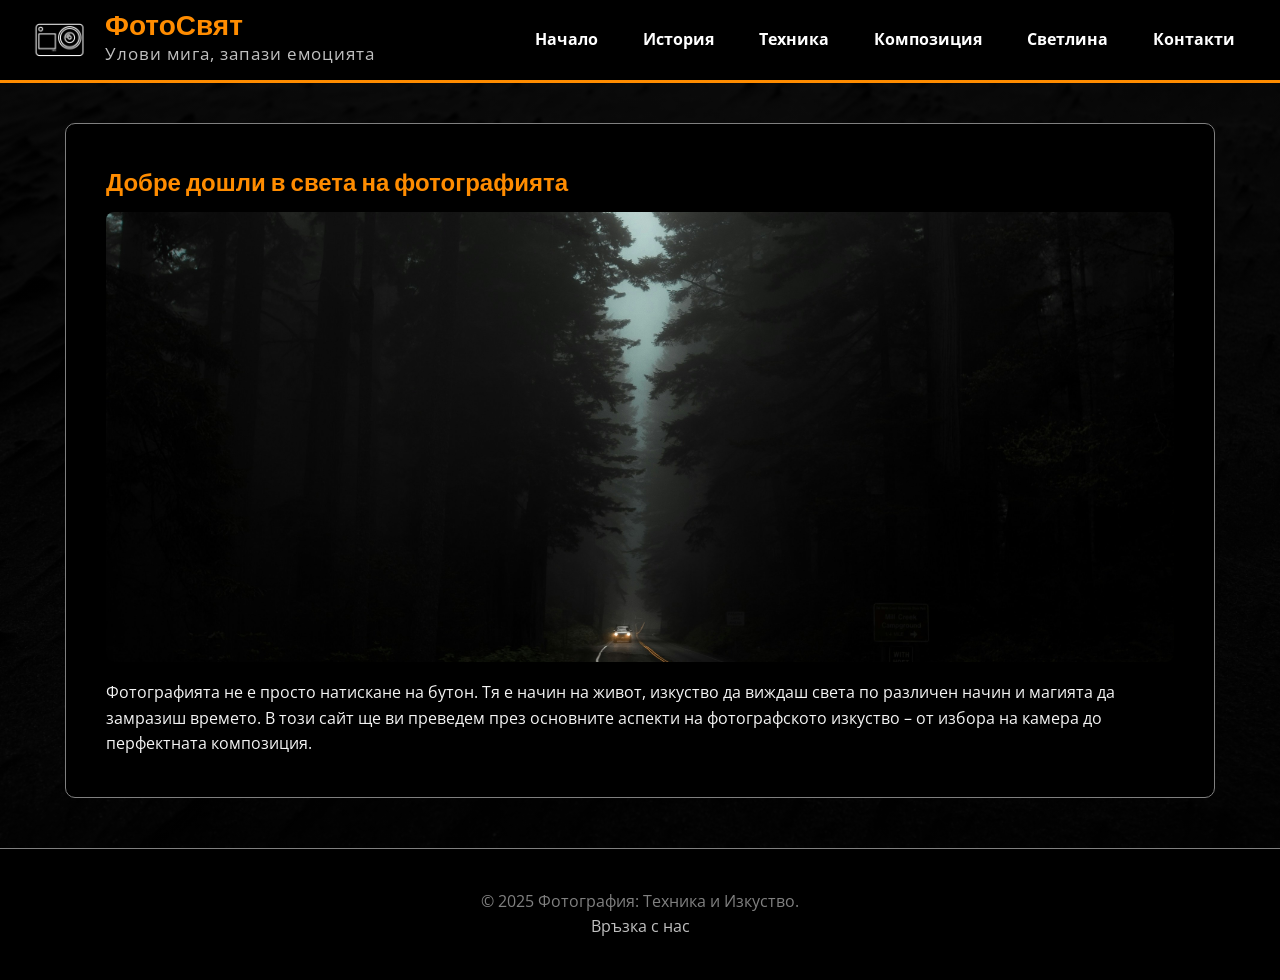
==== site/index.html @ 0439335c "Add files via upload" ====
<!DOCTYPE html> <!--HTML version-->
<html lang="bg"> <!--Sets the language of the page to Bulgarian-->
<head>
    <meta charset="UTF-8"> <!--UTF-8 е речник за кирилица-->
    <meta name="viewport" content="width=device-width, initial-scale=1.0"> <!--Настройка за мобилни устройства-->
    
    <title>ФотоСвят - Начало</title>
    
    <link rel="stylesheet" href="style.css">
    
    <script src="https://code.jquery.com/jquery-3.6.0.min.js"></script>
    <link href="https://fonts.googleapis.com/css2?family=Open+Sans:wght@300;400;600&family=Poppins:wght@400;600;700&display=swap" rel="stylesheet">
    <link rel="icon" type="image/png" href="images/logo.png">
</head>
<body>

    <header>
        <div class="header-content">
            
            <a href="index.html" class="logo-link">
                <img src="images/logo.png" alt="Logo" class="logo">
                <div class="brand-info">
                    <h1>ФотоСвят</h1>
                    <p class="slogan">Улови мига, запази емоцията</p>
                </div>
            </a>
            
            <nav>
                <ul class="main-menu">
                    <li><a href="index.html" class="active">Начало</a></li>
                    <li><a href="history.html">История</a></li>
                    <li><a href="tehnika.html">Техника</a></li>
                    <li><a href="composition.html">Композиция</a></li>
                    <li><a href="lighting.html">Светлина</a></li>
                    <li><a href="contacts.html">Контакти</a></li>
                </ul>
                <div class="menu-toggle">☰</div>
            </nav>
        </div>
    </header>

    <main>
        <section class="intro">
            <h2>Добре дошли в света на фотографията</h2>
            
            <img src="images/hero-image.jpg" alt="Landscape" class="hero-img">
            
            <p>
                Фотографията не е просто натискане на бутон. Тя е начин на живот, изкуство да виждаш света по различен начин и магията да замразиш времето. 
                В този сайт ще ви преведем през основните аспекти на фотографското изкуство – от избора на камера до перфектната композиция.
            </p>
        </section>
    </main>

    <footer>
        <p>&copy; 2025 Фотография: Техника и Изкуство.</p>
        <a href="contacts.html">Връзка с нас</a>
    </footer>

    <script src="script.js"></script>
</body>
</html>
---- site/style.css ----
/* This element removes spacing from all elements so we start fresh */
* {
    margin: 0;
    padding: 0;
    box-sizing: border-box;
}

/* Settings for the entire page body */
body {
    font-family: 'Open Sans', sans-serif; /* Main font */
    background-color: black;              /* Dark background */
    color: whitesmoke;                    /* Light text color */
    line-height: 1.6;                     /* Spacing between lines */

    /* Background image with a dark overlay */
    /* 0.85 means 85% dark) */
    background-image: linear-gradient(rgba(0,0,0,0.85), rgba(0,0,0,0.85)), url('images/background-site.jpg');
    background-size: cover;       /* Stretches the image */
    background-attachment: fixed; /* Image stays still when scrolling */
    background-position: center;  /* Centers the image */
}

/* Removes underlines from all links */
a {
    text-decoration: none;
    color: inherit; /* Inherits the color of the text from the element it is located in (whitesmoke)*/
}

/* HEADINGS */
h1, h2 {
    font-family: 'Poppins', sans-serif; /* Special font for headings */
    color: darkorange;                  /* MAIN orange color */
}
h3 {
    font-family: 'Poppins', sans-serif; /* Special font for headings */
    color: white;
}

/* MAIN CONTENT BOX */
main {
    max-width: 1150px;         /* Site width */
    margin: 40px auto;         /* Center in the middle */
    padding: 40px;             /* Inner spacing */
    background-color: black;   /* Background for the container */
    border: 1px solid gray;    /* Thin gray border to separate it from background */
    border-radius: 10px;       /* Rounded corners */
    min-height: 60vh;
}

/* TOP MENU (HEADER) */
header {
    background-color: black;   /* Black background */
    position: sticky;          /* Sticks menu to the top */
    top: 0;
    z-index: 1000;             /* Stays on top of everything */
    border-bottom: 3px solid darkorange; /* Orange line at the bottom */
}

/* MAIN BOX: Logo (left) Menu (right) */
.header-content {
    max-width: 1400px;
    margin: 0 auto;
    padding: 10px 30px;
    display: flex;
    align-items: center;
    justify-content: space-between; /* Separates the logo and menu at both ends */
}

/* LEFT AREA: Image + Text block (side by side) */
.logo-link {
    display: flex;        
    align-items: center;  /* Centers them vertically */
    text-decoration: none;
    gap: 15px;            /* Distance between the image and the text */
}

.logo {
    height: 60px;
    filter: invert(1);   /* Color invert */
}

/* TEXT BLOCK */
.brand-info {
    display: flex;
    flex-direction: column; /*One below the other */
    justify-content: center;
}

/* Fotosvqt text */
.brand-info h1 {
    margin: 0;            /* Remove spacing */
    line-height: 1;       /* Compact line */
    font-size: 28px;      /* Heading size */
    color: darkorange;
}

.brand-info .slogan {
    margin: 0;
    font-size: 17px;      /* Slogan text */
    color: silver;
    letter-spacing: 1px;  /* Slightly space out the letters for style */
}

/* List of links in the menu */
.main-menu {
    display: flex;
    gap: 15px;      /* Space between buttons */
    list-style: none; /* Removes the dots from the list items */
    margin: 0;
}

/* The buttons in the menu */
.main-menu a {
    color: white;
    font-weight: bold;
    padding: 8px 15px;
    border-radius: 5px;
    transition: 0.3s; /* Smooth effect */
}

/* When you hover over a menu button */
.main-menu a:hover {
    background-color: darkorange;
}

/* Mobile menu button */
.menu-toggle {
    display: none;
    font-size: 28px;
    color: white;
    cursor: pointer;
}

/* IMAGES AND SECTIONS */

/* Home image */
.hero-img {
    width: 100%;
    height: 450px;
    object-fit: cover;
    border-radius: 8px;
    margin-bottom: 10px;
    margin-top: 10px;
}

/* Title over the home page */
.hero-text h1 {
    font-size: 48px;
    text-align: center;
    color: white;
    text-shadow: 2px 2px 5px black;
}

/* History Section */
.history-timeline {
    border-left: 3px solid darkorange; /* Orange line on the left */
    padding-left: 20px;
}

.history-event {
    background: dimgray; /* Dark gray background for events */
    padding: 20px;
    margin-bottom: 20px;
    border-radius: 8px;
}

/* Technique Section (Cards) */
.gear-grid {
    display: grid;
    grid-template-columns: repeat(auto-fit, minmax(250px, 1fr)); /* Automatic columns */
    gap: 20px;
}

.gear-card {
    background-color: dimgray; /* Dark gray background */
    padding: 20px;
    border-radius: 8px;
    border-left: 4px solid darkorange; /* Orange edge */
    transition: 0.3s;
}

.gear-card:hover {
    transform: translateY(-5px); /* Jumps up */
    background-color: gray;      /* Lighter gray on hover */
}

/* Divider line */
.divider {
    border: 0;      /* Deletes the default 3D shadow */
    height: 1px;    /* Sets the thickness of our new line */
    background: gray; /* Sets the color of the new line */
    margin: 40px 0px 40px 0px;
}

/* ACCORDION */
.accordion-item {
    margin-bottom: 15px;
    border: 1px solid gray;
    border-radius: 8px;      /* Rounds the corners of the main box */
    overflow: hidden; /* Keeps the inner content from spilling out of the rounded corners */
}

.accordion-header {
    background-color: dimgray;
    padding: 20px;
    cursor: pointer; 
    /*  Aligns the question text and the arrow/plus icon */
    display: flex;
    justify-content: space-between; /* Pushes text left, icon right */
    align-items: center;
}

.accordion-header:hover {
    background-color: gray; /* Lightens up when you hover */
}

/* When accordion is open */
.accordion-header.active {
    background-color: darkorange; /* Orange background */
    color: white;
}

/* Hidden content */
.accordion-content {
    padding: 20px;
    background-color: black;
    display: none; /* Keeps the drawer closed by default */
}

.accordion-content img {
    max-width: 60%;
    display: block;
    margin: 20px auto;
}

/* CONTACT FORM */
form {
    background-color: dimgray;
    padding: 20px;
    border-radius: 8px;
}

input, textarea { /* Due to the textarea the browser spreads out message */
    width: 100%;
    padding: 10px;
    margin-bottom: 15px;
    background: black;
    border: 1px solid gray;
    color: white;
    border-radius: 5px;
}

/* When typing in the field */
input:focus, textarea:focus {
    outline: none;            /* Remove the ugly default blue glow from the browser */
    border-color: darkorange; /* custom orange border instead */
}

/* Submit Button */
button {
    background: darkorange; /* Orange background */
    color: white;
    padding: 10px 25px;
    border: none;
    border-radius: 25px;
    cursor: pointer;
    font-weight: bold;
    transition: 0.3s;
}

button:hover {
    background: orangered;
    transform: scale(1.05); /* Zooms in */
}

/* MAP AND INFO */
.contact-container {
    display: flex;
    justify-content: space-between;
    gap: 30px;
    margin-top: 30px;
    padding-top: 20px;
    border-top: 1px solid gray;
}

.map-box {
    flex: 0 0 350px;
    height: 300px;
    border: 2px solid gray;
    border-radius: 10px;
}

.contact-info a:hover {
    color: darkorange;
    text-decoration: underline;
}

/* FOOTER (BOTTOM) */
footer {
    background-color: black;
    color: gray;
    text-align: center;
    padding: 40px 0;
    margin-top: 50px;
    border-top: 1px solid gray;
}

footer a {
    color: silver; /* Light gray */
    margin: 0 10px;
    transition: 0.3s;
}

footer a:hover {
    color: darkorange; /* Orange on hover */
}

/* MOBILE VERSION */
@media (max-width: 768px) {
    .menu-toggle {
        display: block; /* Show hamburger icon */
    }

    .main-menu {
        display: none; /* Hide normal menu */
        flex-direction: column;
        width: 100%;
        background-color: black;
        position: absolute;
        top: 60px;
        left: 0;
        padding: 20px;
        text-align: center;
    }

    /* Added by JavaScript when clicked */
    .main-menu.active {
        display: flex;
    }

    .contact-container {
        flex-direction: column; /* Elements go one below another */
    }

    .map-box {
        width: 100%;
        margin-top: 20px;
    }
}
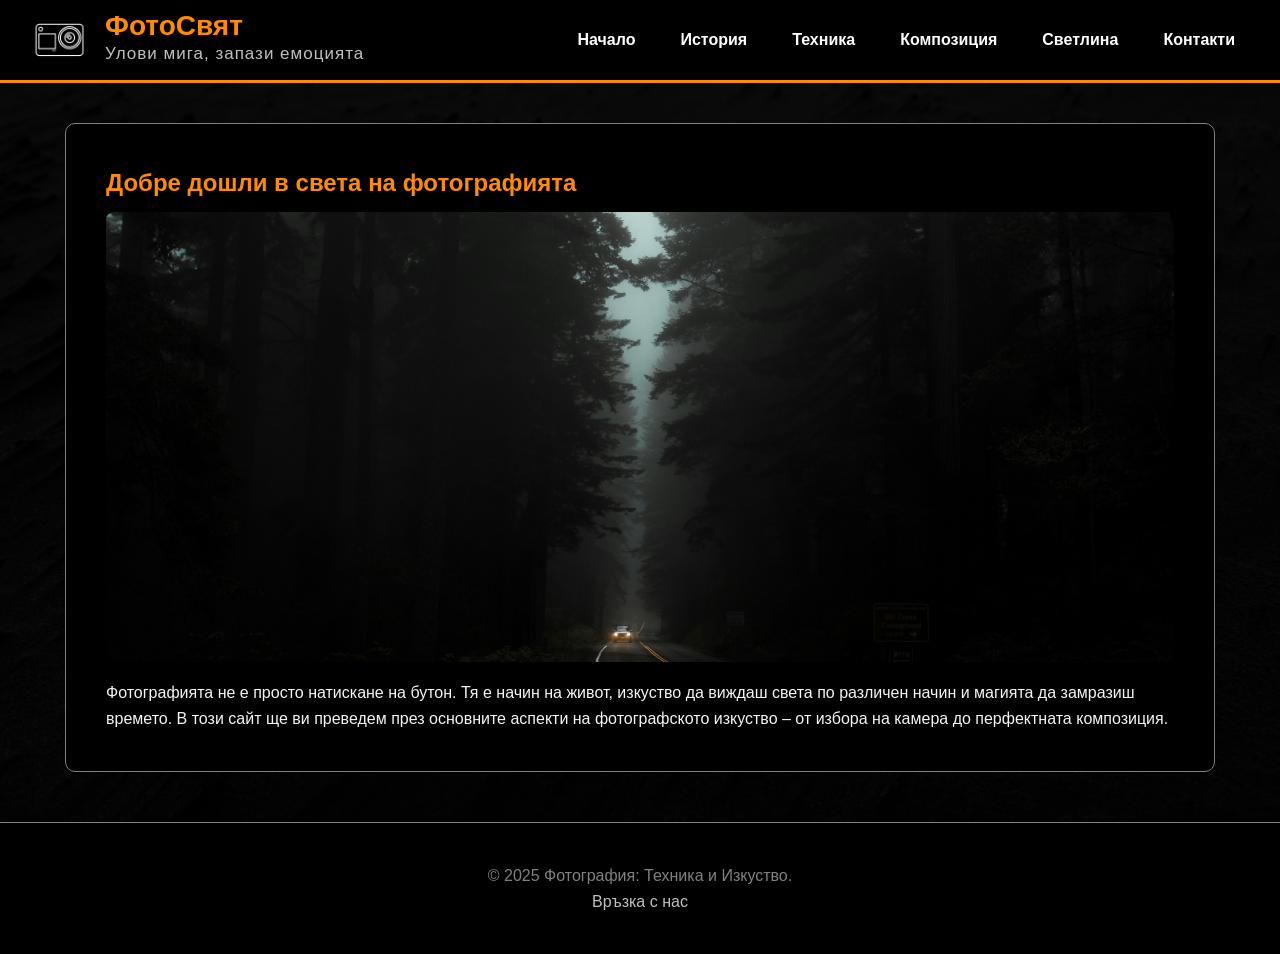
==== commit 4981d2e4: "Add files via upload" ====
--- a/site/index.html
+++ b/site/index.html
@@ -1,15 +1,14 @@
 <!DOCTYPE html> <!--HTML version-->
 <html lang="bg"> <!--Sets the language of the page to Bulgarian-->
 <head>
-    <meta charset="UTF-8"> <!--UTF-8 е речник за кирилица-->
+    <meta charset="UTF-8"> <!--Ensures that the Bulgarian text is read correctly without symbols or waffle-->
     <meta name="viewport" content="width=device-width, initial-scale=1.0"> <!--Настройка за мобилни устройства-->
     
     <title>ФотоСвят - Начало</title>
     
     <link rel="stylesheet" href="style.css">
     
-    <script src="https://code.jquery.com/jquery-3.6.0.min.js"></script>
-    <link href="https://fonts.googleapis.com/css2?family=Open+Sans:wght@300;400;600&family=Poppins:wght@400;600;700&display=swap" rel="stylesheet">
+    <script src="js/jquery-3.7.1.min.js"></script>
     <link rel="icon" type="image/png" href="images/logo.png">
 </head>
 <body>
@@ -57,6 +56,6 @@
         <a href="contacts.html">Връзка с нас</a>
     </footer>
 
-    <script src="script.js"></script>
+    <script src="js/script.js"></script>
 </body>
 </html>
--- a/site/style.css
+++ b/site/style.css
@@ -7,7 +7,7 @@
 
 /* Settings for the entire page body */
 body {
-    font-family: 'Open Sans', sans-serif; /* Main font */
+    font-family: Arial, sans-serif; /* Main font */
     background-color: black;              /* Dark background */
     color: whitesmoke;                    /* Light text color */
     line-height: 1.6;                     /* Spacing between lines */
@@ -28,11 +28,11 @@
 
 /* HEADINGS */
 h1, h2 {
-    font-family: 'Poppins', sans-serif; /* Special font for headings */
+    font-family: Verdana, sans-serif; /* Special font for headings */
     color: darkorange;                  /* MAIN orange color */
 }
 h3 {
-    font-family: 'Poppins', sans-serif; /* Special font for headings */
+    font-family: Verdana, sans-serif; /* Special font for headings */
     color: white;
 }
 
@@ -248,6 +248,7 @@
     border: 1px solid gray;
     color: white;
     border-radius: 5px;
+    font-family: inherit; /* Inherits the font family from body tag */
 }
 
 /* When typing in the field */
@@ -316,7 +317,12 @@
 }
 
 /* MOBILE VERSION */
+/* @media checks the device (screen/printer) and size before applying styles */
 @media (max-width: 768px) {
+    .accordion-content img {
+        max-width: 100%;
+    }
+
     .menu-toggle {
         display: block; /* Show hamburger icon */
     }
